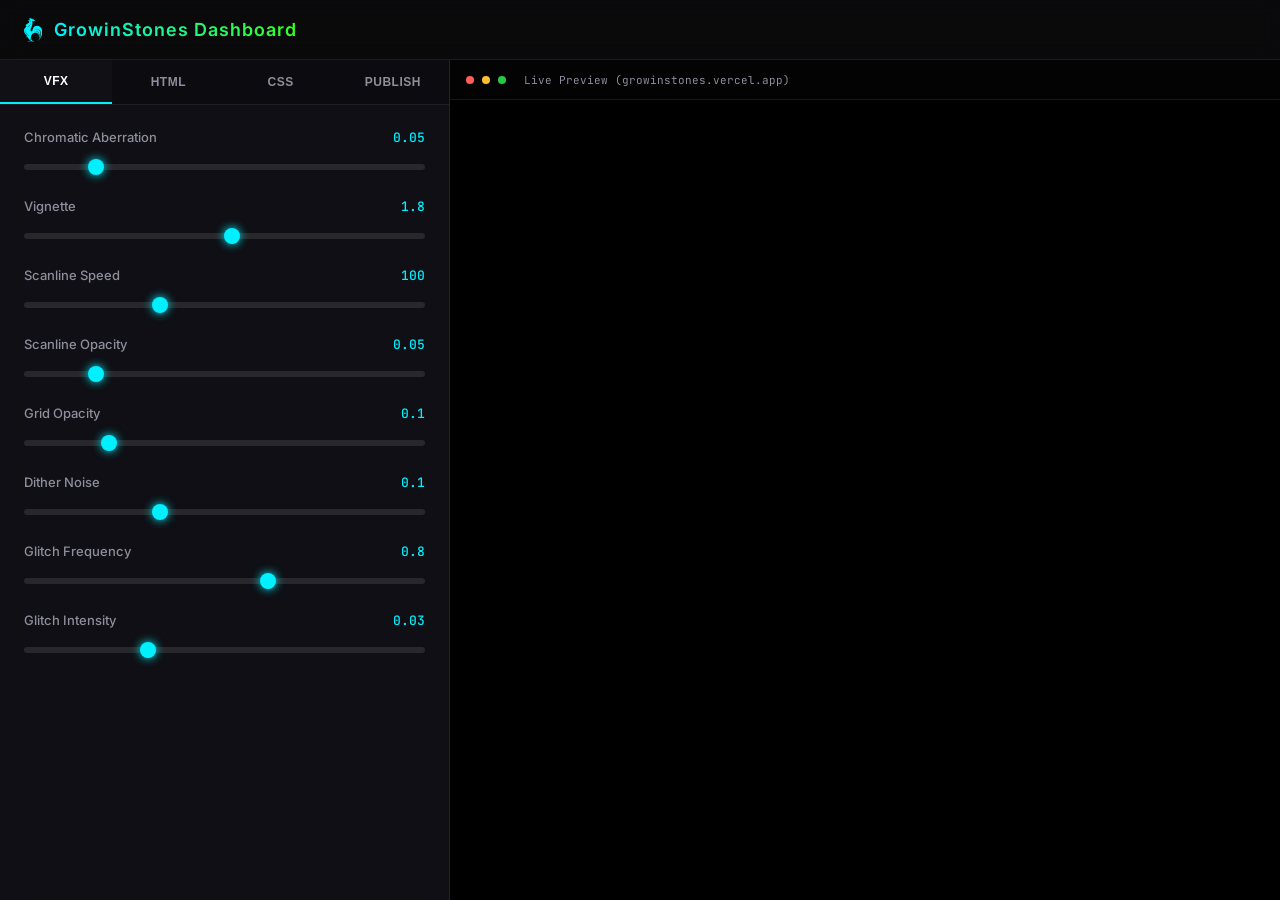
==== editor.html @ ddf2a65a "Implement Live Editor and Publisher dashboard" ====
<!DOCTYPE html>
<html lang="en">
<head>
  <meta charset="UTF-8">
  <meta name="viewport" content="width=device-width, initial-scale=1.0">
  <title>GrowinStones - Live Editor & Publisher</title>
  
  <link rel="preconnect" href="https://fonts.googleapis.com">
  <link rel="preconnect" href="https://fonts.gstatic.com" crossorigin>
  <link href="https://fonts.googleapis.com/css2?family=Inter:wght@300;400;600;700&family=JetBrains+Mono:wght@400;700&display=swap" rel="stylesheet">
  
  <style>
    :root {
      --bg-dark: #0a0a0c;
      --panel-bg: rgba(18, 18, 24, 0.75);
      --border-color: rgba(255, 255, 255, 0.08);
      --glow-cyan: #00f0ff;
      --glow-green: #39ff14;
      --text-white: #ffffff;
      --text-muted: #8e8e9c;
    }

    * {
      box-sizing: border-box;
      margin: 0;
      padding: 0;
    }

    body {
      background-color: var(--bg-dark);
      color: var(--text-white);
      font-family: 'Inter', sans-serif;
      height: 100vh;
      overflow: hidden;
      display: flex;
      flex-direction: column;
    }

    /* Top Navigation bar */
    header {
      height: 60px;
      border-bottom: 1px solid var(--border-color);
      display: flex;
      justify-content: space-between;
      align-items: center;
      padding: 0 24px;
      background: rgba(10, 10, 12, 0.9);
      backdrop-filter: blur(10px);
      z-index: 100;
    }

    .logo-container {
      display: flex;
      align-items: center;
      gap: 12px;
    }

    .logo-container h1 {
      font-size: 18px;
      font-weight: 600;
      letter-spacing: 1px;
      background: linear-gradient(45deg, var(--glow-cyan), var(--glow-green));
      -webkit-background-clip: text;
      -webkit-text-fill-color: transparent;
    }

    /* Main layout grid */
    .editor-layout {
      flex: 1;
      display: grid;
      grid-template-columns: 450px 1fr;
      height: calc(100vh - 60px);
    }

    /* Left panel: Controls & Editors */
    .control-panel {
      border-right: 1px solid var(--border-color);
      background-color: var(--panel-bg);
      backdrop-filter: blur(15px);
      display: flex;
      flex-direction: column;
      height: 100%;
    }

    .tabs {
      display: flex;
      border-bottom: 1px solid var(--border-color);
      background: rgba(0,0,0,0.2);
    }

    .tab-btn {
      flex: 1;
      background: none;
      border: none;
      color: var(--text-muted);
      padding: 14px 0;
      font-size: 12px;
      font-weight: 600;
      cursor: pointer;
      transition: all 0.3s ease;
      text-transform: uppercase;
      letter-spacing: 0.5px;
    }

    .tab-btn.active {
      color: var(--text-white);
      border-bottom: 2px solid var(--glow-cyan);
      background: rgba(255, 255, 255, 0.02);
    }

    .tab-content-wrapper {
      flex: 1;
      overflow-y: auto;
      padding: 24px;
    }

    .tab-content {
      display: none;
    }

    .tab-content.active {
      display: block;
    }

    /* Slider / Input components */
    .control-group {
      margin-bottom: 24px;
    }

    .control-group label {
      display: flex;
      justify-content: space-between;
      font-size: 13px;
      color: var(--text-muted);
      margin-bottom: 8px;
      font-weight: 500;
    }

    .control-group label span.val {
      color: var(--glow-cyan);
      font-family: 'JetBrains Mono', monospace;
    }

    .slider-input {
      width: 100%;
      height: 6px;
      -webkit-appearance: none;
      background: rgba(255, 255, 255, 0.1);
      outline: none;
      border-radius: 3px;
      cursor: pointer;
    }

    .slider-input::-webkit-slider-thumb {
      -webkit-appearance: none;
      width: 16px;
      height: 16px;
      border-radius: 50%;
      background: var(--glow-cyan);
      box-shadow: 0 0 10px var(--glow-cyan);
      transition: all 0.2s ease;
    }

    .slider-input::-webkit-slider-thumb:hover {
      transform: scale(1.2);
    }

    /* Code Editor Textareas */
    .code-editor {
      width: 100%;
      height: 480px;
      background: rgba(0, 0, 0, 0.4);
      border: 1px solid var(--border-color);
      border-radius: 6px;
      color: #c9d1d9;
      font-family: 'JetBrains Mono', monospace;
      font-size: 13px;
      padding: 16px;
      resize: none;
      outline: none;
      line-height: 1.5;
    }

    .code-editor:focus {
      border-color: rgba(0, 240, 255, 0.3);
    }

    /* Deploy Settings Panel */
    .deploy-section {
      background: rgba(255, 255, 255, 0.02);
      border: 1px solid var(--border-color);
      border-radius: 8px;
      padding: 16px;
      margin-bottom: 20px;
    }

    .deploy-section h3 {
      font-size: 14px;
      margin-bottom: 12px;
      color: var(--glow-cyan);
      font-weight: 600;
    }

    .input-field {
      width: 100%;
      padding: 10px 12px;
      background: rgba(0,0,0,0.3);
      border: 1px solid var(--border-color);
      border-radius: 4px;
      color: var(--text-white);
      font-size: 13px;
      outline: none;
      margin-bottom: 14px;
    }

    .input-field:focus {
      border-color: var(--glow-cyan);
    }

    .btn {
      width: 100%;
      padding: 12px;
      border: none;
      border-radius: 4px;
      font-weight: 600;
      font-size: 13px;
      cursor: pointer;
      transition: all 0.3s ease;
      display: flex;
      justify-content: center;
      align-items: center;
      gap: 8px;
    }

    .btn-primary {
      background: linear-gradient(135deg, #00d2ff, #0084ff);
      color: white;
    }

    .btn-primary:hover {
      box-shadow: 0 0 15px rgba(0, 210, 255, 0.4);
      transform: translateY(-1px);
    }

    .btn-success {
      background: linear-gradient(135deg, #39ff14, #00aa00);
      color: black;
      font-weight: 700;
    }

    .btn-success:hover {
      box-shadow: 0 0 15px rgba(57, 255, 20, 0.4);
      transform: translateY(-1px);
    }

    /* Right panel: Iframe container */
    .preview-container {
      background-color: #050507;
      display: flex;
      flex-direction: column;
      height: 100%;
      position: relative;
    }

    .preview-bar {
      height: 40px;
      background: rgba(0,0,0,0.4);
      border-bottom: 1px solid var(--border-color);
      display: flex;
      align-items: center;
      padding: 0 16px;
      gap: 8px;
    }

    .preview-dot {
      width: 8px;
      height: 8px;
      border-radius: 50%;
      background: #ff5f56;
    }
    .preview-dot:nth-child(2) { background: #ffbd2e; }
    .preview-dot:nth-child(3) { background: #27c93f; }

    .preview-title {
      font-size: 11px;
      color: var(--text-muted);
      margin-left: 10px;
      font-family: 'JetBrains Mono', monospace;
    }

    iframe {
      flex: 1;
      border: none;
      width: 100%;
      height: 100%;
    }

    /* Notification banner */
    .notification {
      position: fixed;
      bottom: 24px;
      right: 24px;
      padding: 16px 20px;
      border-radius: 8px;
      background: rgba(18, 18, 24, 0.95);
      border: 1px solid var(--border-color);
      box-shadow: 0 10px 30px rgba(0,0,0,0.5);
      display: none;
      align-items: center;
      gap: 12px;
      z-index: 1000;
      max-width: 400px;
      animation: slideIn 0.3s ease;
    }

    @keyframes slideIn {
      from { transform: translateY(100px); opacity: 0; }
      to { transform: translateY(0); opacity: 1; }
    }

    .notification.success {
      border-color: var(--glow-green);
    }

    .notification.error {
      border-color: #ff5f56;
    }

    .notification-text {
      font-size: 13px;
    }
  </style>
</head>
<body>

  <!-- Header Navigation -->
  <header>
    <div class="logo-container">
      <svg height="24px" xmlns="http://www.w3.org/2000/svg" viewBox="0 0 128.38 168.24">
        <path fill="#00f0ff" d="M105.41,132.58h0v-6.99c0-1.28-2.1-6.84-2.8-8.28-9.04-18.66-35.46-16.44-46.77-1.28-8.66,11.62-11.28,28.4-1.03,39.92,4.68,5.26,14.22,5.98,19.27,11.34-12.46-4.63-25.99-6.6-39.04-3.13-3.7.98-7.09,2.67-10.61,4.09,3.87-4.86,10.57-7.39,16.47-8.84,2.4-.59,5.07-.56,7.42-1.27.36-.11,1.04.17.69-.73-.77-1.95-4.69-5.72-5.21-7.85-.23-.96.47-3.61.26-5.52-.23-2.2-1.08-4.46-2.51-6.16-.08,1.62,1.01,2.79,1.21,4.58.18,1.6.15,4.43-.32,5.95-.82,2.64-5.54,5.32-7.34,2.67-2.77-7.38-10.82-24.23-20.3-14.4-.78.81-1,2.23-1.93,2.65.44-6.95,3.82-10.96,11.08-10.36-14.91-13.69-32.89-36.11-18.91-56.52,2.91-4.25,7.54-8.59,12.16-10.74.35-1.35-1.03-.98-1.9-1.7-4.97-4.14-4.29-10.9.45-14.93,5.07-4.32,22.25-8.78,21.68-16.81-.37-5.16-6.82-9.45-10.11-12.83,5.83-.32,11.59-.93,17.35.47-4.38-3.95-9.1-8.34-10.12-14.46,2.56,1.92,5.15,2.62,8.14,1.15C43.57,2.16,45.5-.14,45.63,0c.09.09.24.98.71,1.46,3.46,3.58,7.67,4.6,11.83,1.43.77,6.44,5.19,8.59,11.09,6.27.27,4.65,4.54,6.42,8.68,6.51-5.68,6.06-14.25,7.98-22.17,5.55.94,2.04,1.87,3.69,2.53,5.9,5.31,17.77-5.14,31.41-10.11,47.02-1.96,6.16-4.79,17.48,3.95,19.4l4.59-1.71c-1.7,3.18-2.99,6.24-6.09,8.37l-3.54,1.51c11.16-.98,11.28-14,13.63-22.27,10.65-37.52,58.19-30.79,66.06,5.98,5.93,27.7-5.06,55.06-27.15,71.96-.38.29-.93,1.3-1.44.49,15.59-14.76,26.98-40.3,19.17-61.59-6.76-18.42-26.04-20.48-42.79-15.29-.12.85,1.09.48,1.62.42,8.12-.88,14.38-1.86,22.46.8,19.21,6.33,19.5,29.87,14.34,46.12-2.21,6.94-5.72,13.63-9.75,19.66l4.82-13.01c2.63-10.65,2.02-23.1-4.19-32.45-7.57-11.41-20.6-12.86-31.72-5.39,2.42-.09,4.53-1.5,7.13-2.03,20.41-4.14,28.54,15.88,27.11,32.9l-.98,4.56h0ZM43.07,25.01c3.28,1.09,4.4-3.78,1.25-4.21-2.39-.32-3.41,3.49-1.25,4.21ZM22.99,61.22h0c-.11.85,1.09.45,1.68.48,14.78.66,19.8-12.51,20.97-25.06l-3.76,11.42c-3.63,7.73-10.07,12.93-18.89,13.17h0ZM13.35,81.47c-2.92,12.71-2,26.63,8.67,35.44,4.55,3.75,11.46,6.93,17.37,7.22-10.19-3.37-18.92-9.63-23.23-19.68-.96-2.24-2.81-7.47-2.81-9.72,0-3.61-.21-7.53,0-11.09,0-.33,1.27-2.07,0-2.17Z"/>
      </svg>
      <h1>GrowinStones Dashboard</h1>
    </div>
  </header>

  <!-- Main Layout Grid -->
  <div class="editor-layout">
    
    <!-- Left panel: Control & Editing -->
    <div class="control-panel">
      
      <!-- Tab selectors -->
      <div class="tabs">
        <button class="tab-btn active" onclick="switchTab('vfx')">VFX</button>
        <button class="tab-btn" onclick="switchTab('html')">HTML</button>
        <button class="tab-btn" onclick="switchTab('css')">CSS</button>
        <button class="tab-btn" onclick="switchTab('deploy')">Publish</button>
      </div>
      
      <div class="tab-content-wrapper">
        
        <!-- Tab 1: VFX Sliders -->
        <div id="tab-vfx" class="tab-content active">
          <!-- Chromatic Aberration -->
          <div class="control-group">
            <label>Chromatic Aberration <span class="val" id="val-chromatic">0.05</span></label>
            <input type="range" class="slider-input" id="slide-chromatic" min="0" max="0.3" step="0.005" value="0.05" oninput="updateVFX('chromaticAberration', this.value)">
          </div>

          <!-- Vignette Intensity -->
          <div class="control-group">
            <label>Vignette <span class="val" id="val-vignette">1.8</span></label>
            <input type="range" class="slider-input" id="slide-vignette" min="0.5" max="3" step="0.05" value="1.8" oninput="updateVFX('vignette', this.value)">
          </div>

          <!-- Scanline Speed -->
          <div class="control-group">
            <label>Scanline Speed <span class="val" id="val-scanline-speed">100</span></label>
            <input type="range" class="slider-input" id="slide-scanline-speed" min="0" max="300" step="5" value="100" oninput="updateVFX('scanlineSpeed', this.value)">
          </div>

          <!-- Scanline Opacity -->
          <div class="control-group">
            <label>Scanline Opacity <span class="val" id="val-scanline-op">0.05</span></label>
            <input type="range" class="slider-input" id="slide-scanline-op" min="0" max="0.3" step="0.01" value="0.05" oninput="updateVFX('scanlineOpacity', this.value)">
          </div>

          <!-- Grid Intensity -->
          <div class="control-group">
            <label>Grid Opacity <span class="val" id="val-grid">0.1</span></label>
            <input type="range" class="slider-input" id="slide-grid" min="0" max="0.5" step="0.01" value="0.1" oninput="updateVFX('gridIntensity', this.value)">
          </div>

          <!-- Dither Intensity -->
          <div class="control-group">
            <label>Dither Noise <span class="val" id="val-dither">0.1</span></label>
            <input type="range" class="slider-input" id="slide-dither" min="0" max="0.3" step="0.01" value="0.1" oninput="updateVFX('dither', this.value)">
          </div>

          <!-- Glitch Frequency -->
          <div class="control-group">
            <label>Glitch Frequency <span class="val" id="val-glitch-freq">0.8</span></label>
            <input type="range" class="slider-input" id="slide-glitch-freq" min="0.5" max="0.99" step="0.01" value="0.8" oninput="updateVFX('glitchFreq', this.value)">
          </div>

          <!-- Glitch Intensity -->
          <div class="control-group">
            <label>Glitch Intensity <span class="val" id="val-glitch-int">0.03</span></label>
            <input type="range" class="slider-input" id="slide-glitch-int" min="0" max="0.1" step="0.005" value="0.03" oninput="updateVFX('glitchInt', this.value)">
          </div>
        </div>
        
        <!-- Tab 2: HTML Content -->
        <div id="tab-html" class="tab-content">
          <textarea class="code-editor" id="html-textarea" placeholder="Loading HTML..."></textarea>
        </div>
        
        <!-- Tab 3: CSS Customization -->
        <div id="tab-css" class="tab-content">
          <textarea class="code-editor" id="css-textarea" placeholder="Loading CSS..."></textarea>
        </div>
        
        <!-- Tab 4: GitHub Deploy Section -->
        <div id="tab-deploy" class="tab-content">
          <div class="deploy-section">
            <h3>GitHub Credentials</h3>
            <label style="display: block; font-size: 12px; margin-bottom: 6px; color: var(--text-muted)">GitHub Personal Access Token (PAT)</label>
            <input type="password" class="input-field" id="gh-token" placeholder="ghp_************************************">
            
            <label style="display: block; font-size: 12px; margin-bottom: 6px; color: var(--text-muted)">Commit Message</label>
            <input type="text" class="input-field" id="commit-msg" value="Update site config via Live Editor" placeholder="Commit message">
          </div>
          
          <button class="btn btn-success" id="deploy-btn" onclick="publishToGitHub()">
            <svg width="16" height="16" viewBox="0 0 16 16" fill="currentColor">
              <path d="M8 0C3.58 0 0 3.58 0 8c0 3.54 2.29 6.53 5.47 7.59.4.07.55-.17.55-.38 0-.19-.01-.82-.01-1.49-2.01.37-2.53-.49-2.69-.94-.09-.23-.48-.94-.82-1.13-.28-.15-.68-.52-.01-.53.63-.01 1.08.58 1.23.82.72 1.21 1.87.87 2.33.66.07-.52.28-.87.51-1.07-1.78-.2-3.64-.89-3.64-3.95 0-.87.31-1.59.82-2.15-.08-.2-.36-1.02.08-2.12 0 0 .67-.21 2.2.82.64-.18 1.32-.27 2-.27.68 0 1.36.09 2 .27 1.53-1.04 2.2-.82 2.2-.82.44 1.1.16 1.92.08 2.12.51.56.82 1.27.82 2.15 0 3.07-1.87 3.75-3.65 3.95.29.25.54.73.54 1.48 0 1.07-.01 1.93-.01 2.2 0 .21.15.46.55.38A8.013 8.013 0 0016 8c0-4.42-3.58-8-8-8z"></path>
            </svg>
            Publish to GitHub
          </button>
        </div>

      </div>
    </div>

    <!-- Right panel: Live Preview -->
    <div class="preview-container">
      <div class="preview-bar">
        <div class="preview-dot"></div>
        <div class="preview-dot"></div>
        <div class="preview-dot"></div>
        <div class="preview-title">Live Preview (growinstones.vercel.app)</div>
      </div>
      <iframe id="preview-iframe" src="index.html"></iframe>
    </div>

  </div>

  <!-- Notification banner -->
  <div class="notification" id="toast">
    <div class="notification-text" id="toast-text">Success!</div>
  </div>

  <script>
    // Tab switching logic
    function switchTab(tabId) {
      document.querySelectorAll('.tab-btn').forEach(btn => btn.classList.remove('active'));
      document.querySelectorAll('.tab-content').forEach(content => content.classList.remove('active'));
      
      const eventTarget = event ? event.target : null;
      if (eventTarget) {
        eventTarget.classList.add('active');
      } else {
        // Fallback matching
        const targetBtn = Array.from(document.querySelectorAll('.tab-btn')).find(btn => btn.textContent.toLowerCase() === tabId);
        if (targetBtn) targetBtn.classList.add('active');
      }
      
      document.getElementById(`tab-${tabId}`).classList.add('active');
    }

    // Settings & State
    const CONFIG = {
      owner: 'operaAvenue',
      repo: 'growinstones',
      branch: 'main'
    };

    let localVFXConfig = {
      vignette: 1.8,
      scanlineSpeed: 100.0,
      scanlineOpacity: 0.05,
      chromaticAberration: 0.05,
      dither: 0.1,
      gridIntensity: 0.1,
      glitchFreq: 0.8,
      glitchInt: 0.03,
    };

    // Load original contents on start
    window.addEventListener('DOMContentLoaded', async () => {
      // Restore PAT from localStorage
      const savedToken = localStorage.getItem('gh_pat');
      if (savedToken) {
        document.getElementById('gh-token').value = savedToken;
      }

      try {
        // Fetch index.html
        const htmlRes = await fetch('index.html');
        if (htmlRes.ok) {
          const htmlText = await htmlRes.text();
          document.getElementById('html-textarea').value = htmlText;
        }

        // Fetch styles.css
        const cssRes = await fetch('styles.css');
        if (cssRes.ok) {
          const cssText = await cssRes.text();
          document.getElementById('css-textarea').value = cssText;
        }
      } catch (err) {
        console.error('Error fetching source files:', err);
      }
    });

    const iframe = document.getElementById('preview-iframe');

    // Real-time VFX configurations update
    function updateVFX(param, val) {
      const parsedVal = parseFloat(val);
      localVFXConfig[param] = parsedVal;
      document.getElementById(`val-${param === 'scanline-speed' ? 'scanline-speed' : param === 'scanlineOpacity' ? 'scanline-op' : param === 'glitchFreq' ? 'glitch-freq' : param === 'glitchInt' ? 'glitch-int' : param}`).textContent = val;
      
      // Inject to iframe window configuration
      if (iframe.contentWindow && iframe.contentWindow.VFX_CONFIG) {
        iframe.contentWindow.VFX_CONFIG[param] = parsedVal;
      }
    }

    // Sync iframe initial values on load
    iframe.addEventListener('load', () => {
      if (iframe.contentWindow) {
        iframe.contentWindow.VFX_CONFIG = localVFXConfig;
      }
      injectPreviewStyle();
    });

    // Real-time CSS Customization injection
    const cssTextarea = document.getElementById('css-textarea');
    cssTextarea.addEventListener('input', () => {
      injectPreviewStyle();
    });

    function injectPreviewStyle() {
      if (!iframe.contentDocument) return;
      const iframeDoc = iframe.contentDocument || iframe.contentWindow.document;
      
      let styleEl = iframeDoc.getElementById('preview-override-style');
      if (!styleEl) {
        styleEl = iframeDoc.createElement('style');
        styleEl.id = 'preview-override-style';
        iframeDoc.head.appendChild(styleEl);
      }
      styleEl.textContent = cssTextarea.value;
    }

    // Debounced HTML reload
    let htmlTimeout;
    const htmlTextarea = document.getElementById('html-textarea');
    htmlTextarea.addEventListener('input', () => {
      clearTimeout(htmlTimeout);
      htmlTimeout = setTimeout(() => {
        const iframeDoc = iframe.contentDocument || iframe.contentWindow.document;
        // Reload iframe content with custom HTML
        iframeDoc.open();
        iframeDoc.write(htmlTextarea.value);
        iframeDoc.close();
      }, 700);
    });

    // Notifications toast
    function showToast(text, type = 'success') {
      const toast = document.getElementById('toast');
      const toastText = document.getElementById('toast-text');
      
      toast.className = `notification ${type}`;
      toastText.textContent = text;
      
      toast.style.display = 'flex';
      setTimeout(() => {
        toast.style.display = 'none';
      }, 5000);
    }

    // GitHub API Push flow
    async function publishToGitHub() {
      const tokenInput = document.getElementById('gh-token').value.trim();
      const commitMsg = document.getElementById('commit-msg').value.trim() || "Update site config";
      const btn = document.getElementById('deploy-btn');
      
      if (!tokenInput) {
        showToast('Please enter your GitHub Personal Access Token.', 'error');
        return;
      }

      // Save token in localStorage
      localStorage.setItem('gh_pat', tokenInput);

      btn.disabled = true;
      btn.textContent = 'Publishing to GitHub...';
      btn.style.opacity = '0.7';

      try {
        const updatedHtml = htmlTextarea.value;
        const updatedCss = cssTextarea.value;
        
        // Generate updated app.js with saved localVFXConfig embedded as default values
        const appRes = await fetch('app.js');
        let appContent = await appRes.text();
        
        // Replace config block
        const configRegex = /window\.VFX_CONFIG\s*=\s*window\.VFX_CONFIG\s*\|\|\s*\{[\s\S]*?\};/;
        const newConfigBlock = `window.VFX_CONFIG = window.VFX_CONFIG || {
  vignette: ${localVFXConfig.vignette},
  scanlineSpeed: ${localVFXConfig.scanlineSpeed},
  scanlineOpacity: ${localVFXConfig.scanlineOpacity},
  chromaticAberration: ${localVFXConfig.chromaticAberration},
  dither: ${localVFXConfig.dither},
  gridIntensity: ${localVFXConfig.gridIntensity},
  glitchFreq: ${localVFXConfig.glitchFreq},
  glitchInt: ${localVFXConfig.glitchInt},
};`;
        appContent = appContent.replace(configRegex, newConfigBlock);

        // Upload files sequentially
        showToast('Fetching file SHAs...', 'success');
        
        await uploadFile(tokenInput, 'index.html', updatedHtml, commitMsg);
        await uploadFile(tokenInput, 'styles.css', updatedCss, commitMsg);
        await uploadFile(tokenInput, 'app.js', appContent, commitMsg);

        showToast('Successfully published all changes to GitHub! Vercel is redeploying.', 'success');
      } catch (err) {
        console.error(err);
        showToast(`Deployment failed: ${err.message}`, 'error');
      } finally {
        btn.disabled = false;
        btn.innerHTML = `
          <svg width="16" height="16" viewBox="0 0 16 16" fill="currentColor">
            <path d="M8 0C3.58 0 0 3.58 0 8c0 3.54 2.29 6.53 5.47 7.59.4.07.55-.17.55-.38 0-.19-.01-.82-.01-1.49-2.01.37-2.53-.49-2.69-.94-.09-.23-.48-.94-.82-1.13-.28-.15-.68-.52-.01-.53.63-.01 1.08.58 1.23.82.72 1.21 1.87.87 2.33.66.07-.52.28-.87.51-1.07-1.78-.2-3.64-.89-3.64-3.95 0-.87.31-1.59.82-2.15-.08-.2-.36-1.02.08-2.12 0 0 .67-.21 2.2.82.64-.18 1.32-.27 2-.27.68 0 1.36.09 2 .27 1.53-1.04 2.2-.82 2.2-.82.44 1.1.16 1.92.08 2.12.51.56.82 1.27.82 2.15 0 3.07-1.87 3.75-3.65 3.95.29.25.54.73.54 1.48 0 1.07-.01 1.93-.01 2.2 0 .21.15.46.55.38A8.013 8.013 0 0016 8c0-4.42-3.58-8-8-8z"></path>
          </svg>
          Publish to GitHub`;
        btn.style.opacity = '1';
      }
    }

    async function uploadFile(token, path, content, commitMessage) {
      // 1. Fetch current file SHA
      let sha = null;
      try {
        const res = await fetch(`https://api.github.com/repos/${CONFIG.owner}/${CONFIG.repo}/contents/${path}?ref=${CONFIG.branch}`, {
          headers: {
            'Authorization': `token ${token}`
          }
        });
        if (res.ok) {
          const data = await res.json();
          sha = data.sha;
        }
      } catch (e) {
        console.warn(`File ${path} SHA fetch failed (might be a new file).`);
      }

      // 2. Put file content
      const body = {
        message: commitMessage,
        content: btoa(unescape(encodeURIComponent(content))), // safe utf-8 base64
        branch: CONFIG.branch
      };
      
      if (sha) {
        body.sha = sha;
      }

      const putRes = await fetch(`https://api.github.com/repos/${CONFIG.owner}/${CONFIG.repo}/contents/${path}`, {
        method: 'PUT',
        headers: {
          'Authorization': `token ${token}`,
          'Content-Type': 'application/json',
        },
        body: JSON.stringify(body)
      });

      if (!putRes.ok) {
        const errData = await putRes.json();
        throw new Error(errData.message || `Failed to update ${path}`);
      }
    }
  </script>
</body>
</html>
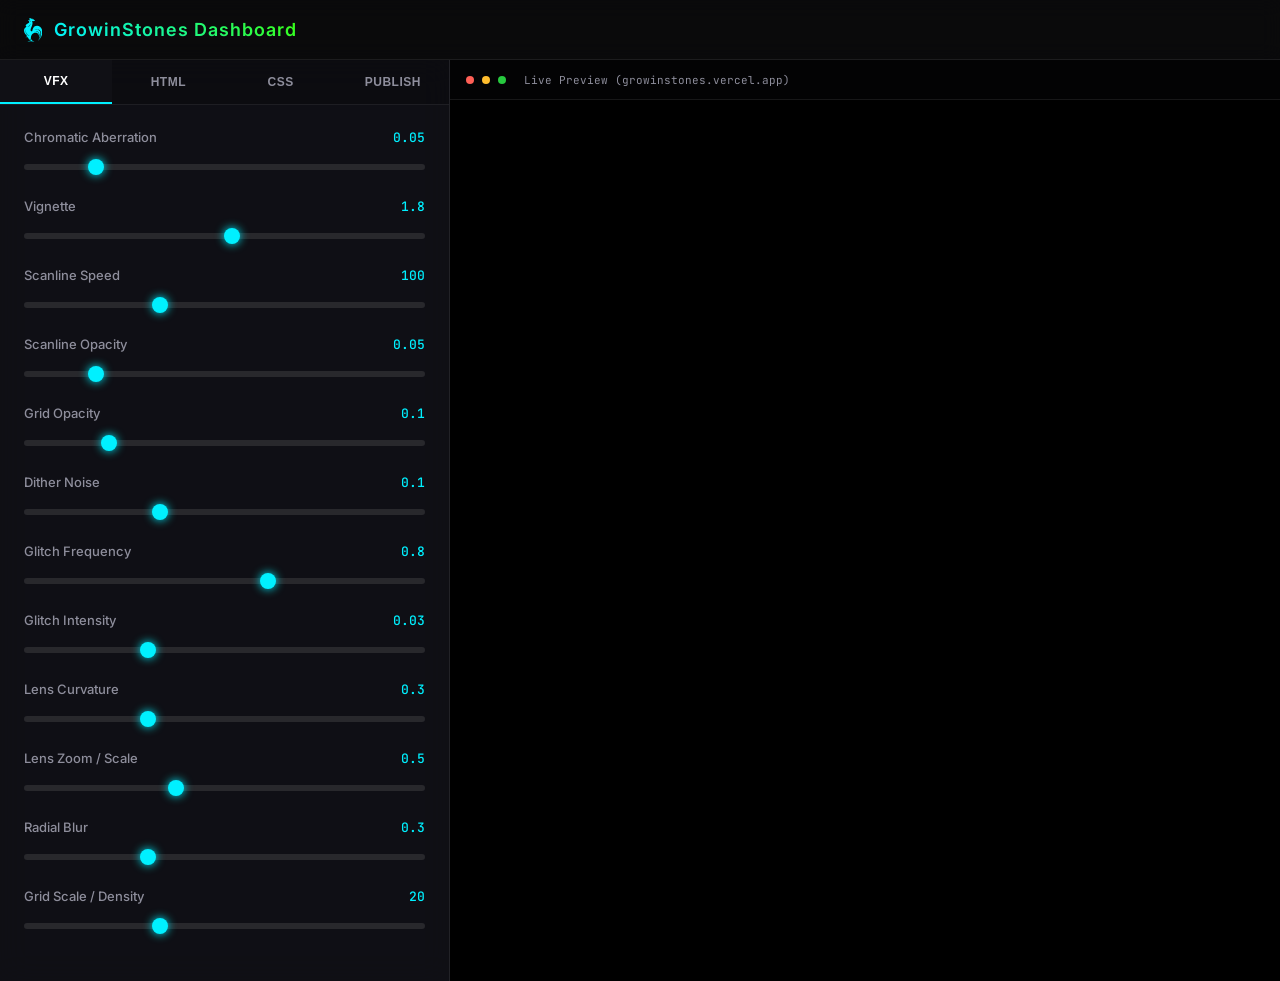
==== commit 6f409679: "Add sliders for Lens Curvature, Zoom, Radial Blur, and Grid Scale" ====
--- a/editor.html
+++ b/editor.html
@@ -407,6 +407,30 @@
           <div class="control-group">
             <label>Glitch Intensity <span class="val" id="val-glitch-int">0.03</span></label>
             <input type="range" class="slider-input" id="slide-glitch-int" min="0" max="0.1" step="0.005" value="0.03" oninput="updateVFX('glitchInt', this.value)">
+          </div>
+
+          <!-- Lens Curvature -->
+          <div class="control-group">
+            <label>Lens Curvature <span class="val" id="val-curvature">0.3</span></label>
+            <input type="range" class="slider-input" id="slide-curvature" min="0" max="1" step="0.02" value="0.3" oninput="updateVFX('curvature', this.value)">
+          </div>
+
+          <!-- Lens Zoom -->
+          <div class="control-group">
+            <label>Lens Zoom / Scale <span class="val" id="val-zoom">0.5</span></label>
+            <input type="range" class="slider-input" id="slide-zoom" min="0.2" max="1" step="0.02" value="0.5" oninput="updateVFX('zoom', this.value)">
+          </div>
+
+          <!-- Radial Blur -->
+          <div class="control-group">
+            <label>Radial Blur <span class="val" id="val-blur">0.3</span></label>
+            <input type="range" class="slider-input" id="slide-blur" min="0" max="1" step="0.02" value="0.3" oninput="updateVFX('blur', this.value)">
+          </div>
+
+          <!-- Grid Scale -->
+          <div class="control-group">
+            <label>Grid Scale / Density <span class="val" id="val-gridScale">20</span></label>
+            <input type="range" class="slider-input" id="slide-gridScale" min="5" max="50" step="1" value="20" oninput="updateVFX('gridScale', this.value)">
           </div>
         </div>
         
@@ -494,6 +518,10 @@
       gridIntensity: 0.1,
       glitchFreq: 0.8,
       glitchInt: 0.03,
+      curvature: 0.3,
+      zoom: 0.5,
+      blur: 0.3,
+      gridScale: 20.0,
     };
 
     // Load original contents on start
@@ -629,6 +657,10 @@
   gridIntensity: ${localVFXConfig.gridIntensity},
   glitchFreq: ${localVFXConfig.glitchFreq},
   glitchInt: ${localVFXConfig.glitchInt},
+  curvature: ${localVFXConfig.curvature},
+  zoom: ${localVFXConfig.zoom},
+  blur: ${localVFXConfig.blur},
+  gridScale: ${localVFXConfig.gridScale},
 };`;
         appContent = appContent.replace(configRegex, newConfigBlock);
 
